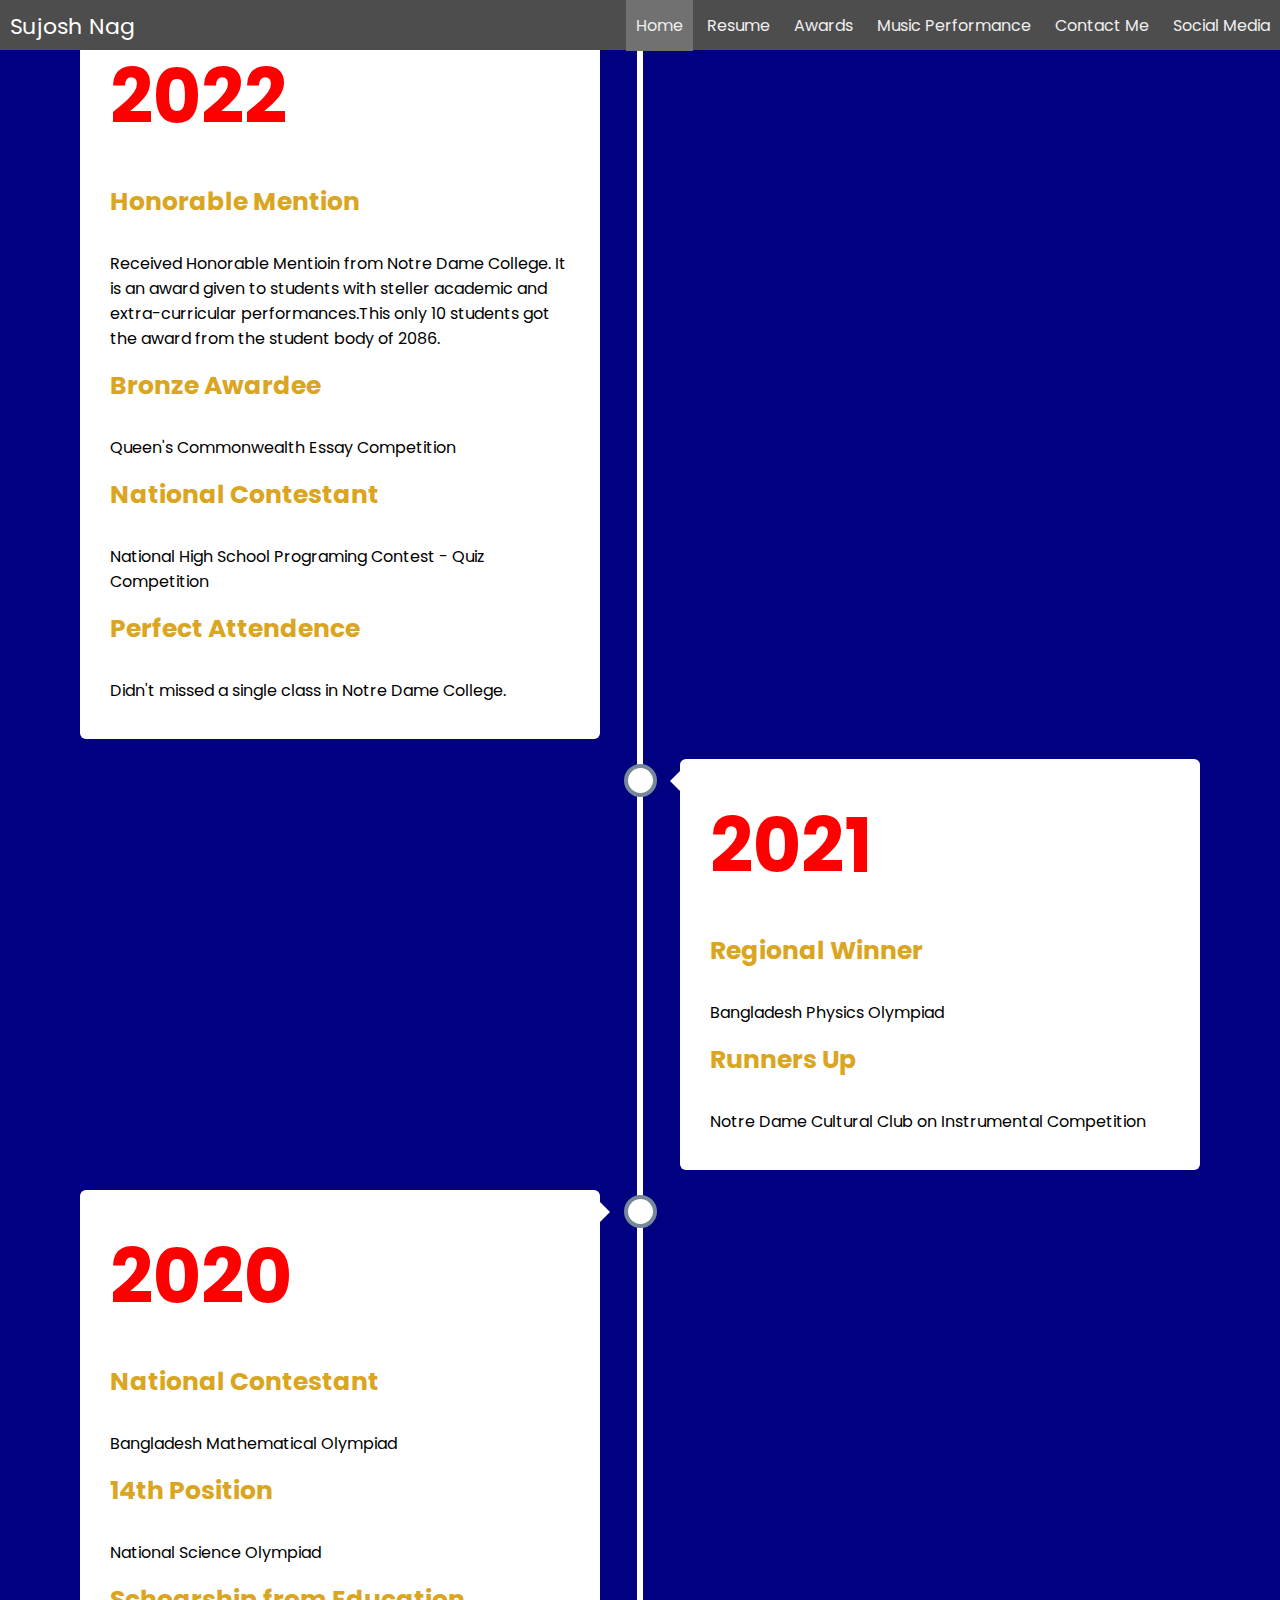
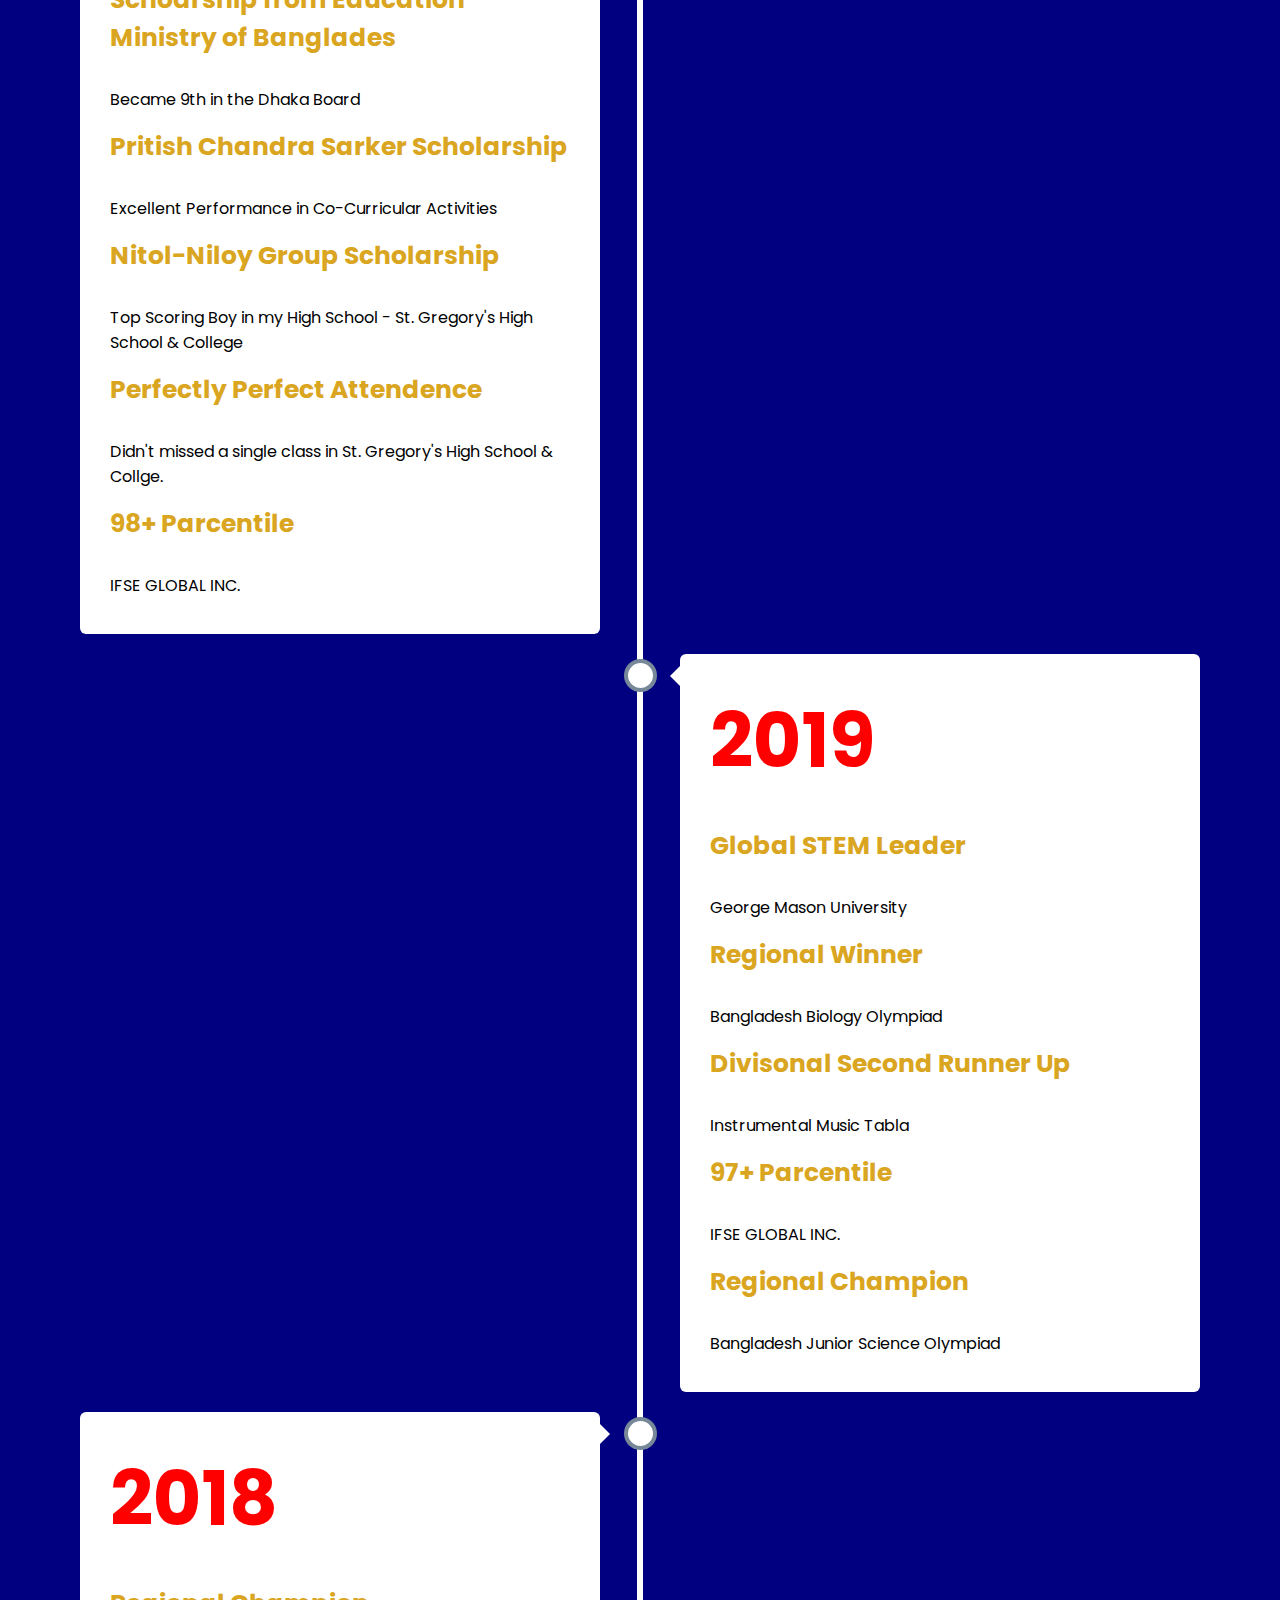
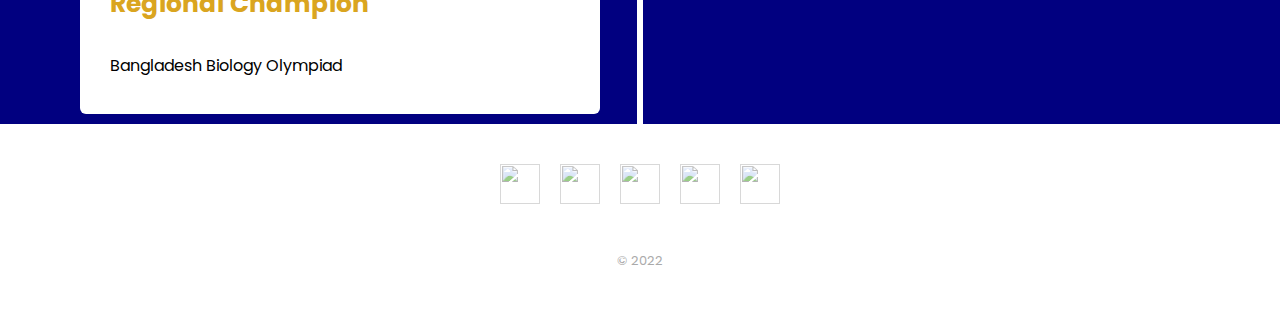
==== awards.html @ 4efce1bf "Update awards.html" ====
<!DOCTYPE html>
<html lang="en">
<head>
    <meta charset="UTF-8">
    <meta http-equiv="X-UA-Compatible" content="IE=edge">
    <meta name="viewport" content="width=device-width, initial-scale=1.0">
    <link href="https://fonts.googleapis.com/css2?family=Poppins:ital,wght@0,100;0,200;0,300;0,400;0,500;0,600;0,700;0,800;0,900;1,100;1,200;1,300;1,400;1,500;1,600;1,700;1,800;1,900&display=swap" rel="stylesheet">
    <link rel="icon" type="image/x-icon" href="pic.jpg">
    <link rel="stylesheet" href="style.css">
    <title>Awards</title>
</head>
<body>
    <div class="nav">
        <input type="checkbox" id="nav-check">
        <div class="nav-header">
          <div class="nav-title">
            <a href="index.html">Sujosh Nag</a>
          </div>
        </div>
        <div class="nav-btn">
          <label for="nav-check">
            <span></span>
      <span></span>
      <span></span>
          </label>
        </div>
        
        <div class="nav-links">
          <a href="index.html" class="active">Home</a>
          <a href="https://drive.google.com/file/d/1fA4EWYFngh6SGOxEc_usrJKa0qvU5ghC/view?usp=sharing" target="_blank">Resume</a>
          <a href="awards.html">Awards</a>
          <a href="tabla.html" >Music Performance</a>
          <a href="mailto:nagsujosh2004@gmail.com" >Contact Me</a>
          <a href="#social-media" id="sms" onclick="myfunction()">Social Media</a>
        </div>
    </div>
      <div class="animation">
        <div class="timeline">
          <div class="container left">
            <div class="contentvertical">
              <h1>2022</h1>
              <h2>Honorable Mention</h2>
              <p>Received Honorable Mentioin from Notre Dame College. It is an award given to students with steller academic and extra-curricular performances.This only 10 students got the award from the student body of 2086.</p>
              <h2>Bronze Awardee</h2>
              <p>Queen's Commonwealth Essay Competition</p>
              <h2>National Contestant</h2>
              <p>National High School Programing Contest - Quiz Competition</p>
              <h2>Perfect Attendence</h2>
              <p>Didn't missed a single class in Notre Dame College.</p>
            </div>
          </div>
          <div class="container right">
            <div class="contentvertical">
              <h1>2021</h1>
              <h2>Regional Winner</h2>
              <p>Bangladesh Physics Olympiad</p>
              <h2>Runners Up</h2>
              <p>Notre Dame Cultural Club on Instrumental Competition</p>
            </div>
          </div>
          <div class="container left">
            <div class="contentvertical">
              <h1>2020</h1>
              <h2>National Contestant</h2>
              <p>Bangladesh Mathematical Olympiad</p>
              <h2>14th Position</h2>
              <p>National Science Olympiad</p>
              <h2>Schoarship from Education Ministry of Banglades</h2>
              <p>Became 9th in the Dhaka Board</p>
              <h2>Pritish Chandra Sarker Scholarship</h2>
              <p>Excellent Performance in Co-Curricular Activities</p>
              <h2>Nitol-Niloy Group Scholarship</h2>
              <p>Top Scoring Boy in my High School - St. Gregory's High School & College</p>
              <h2>Perfectly Perfect Attendence</h2>
              <p>Didn't missed a single class in St. Gregory's High School & Collge.</p>
              <h2>98+ Parcentile</h2>
              <p>IFSE GLOBAL INC.</p>
            </div>
          </div>
          <div class="container right">
            <div class="contentvertical">
              <h1>2019</h1>
              <h2>Global STEM Leader</h2>
              <p>George Mason University</p>
              <h2>Regional Winner</h2>
              <p>Bangladesh Biology Olympiad</p>
              <h2>Divisonal Second Runner Up</h2>
              <p>Instrumental Music Tabla</p>
              <h2>97+ Parcentile</h2>
              <p>IFSE GLOBAL INC.</p>
              <h2>Regional Champion</h2>
              <p>Bangladesh Junior Science Olympiad</p>
            </div>
          </div>
          <div class="container left">
            <div class="contentvertical">
              <h1>2018</h1>
              <h2>Regional Champion</h2>
              <p>Bangladesh Biology Olympiad</p>
            </div>
        </div>
        </div>
        </div>
        <div id="social-media"class="footer-basic">
          <footer>
              <div class="social"><a href="https://www.facebook.com/sujosh.nag.9"target="_blank"><img src="facebook.svg" alt=""></a><a href="https://www.instagram.com/sujoshnag/"target="_blank"><img src="square-instagram.svg"></a><a href="https://www.linkedin.com/in/sujoshnag/"target="_blank"><img src="linkedin.svg" alt=""></a><a href="https://github.com/nagsujosh"target="_blank"><img src="github.svg" alt=""></a><a href="https://drive.google.com/file/d/1fA4EWYFngh6SGOxEc_usrJKa0qvU5ghC/view?usp=sharing" target="_blank"><img src="cv.png" alt=""></a></div>
              <p class="copyright">© 2022</p>
          </footer>
      </div>
      <script src="https://ajax.googleapis.com/ajax/libs/jquery/3.3.1/jquery.min.js"></script>
    <script>
    $(document).ready(function(){
      $("a").on('click', function(event) {
            if (this.hash !== "") {
          event.preventDefault();
              var hash = this.hash;
              $('html, body').animate({
            scrollTop: $(hash).offset().top
          }, 800, function(){
            window.location.hash = hash;
          });
          
        } 
      });
    });
    
    </script>
    <script>
      function myfunction(){
        if(window.innerWidth<=850){
                window.location.reload();
                window.scrollTo(0, document.body.scrollHeight);
              }
      }
    </script>

</body>
</html>
---- style.css ----
@import url('https://fonts.googleapis.com/css2?family=Poppins:ital,wght@0,100;0,200;0,300;0,400;0,500;0,600;0,700;0,800;0,900;1,100;1,200;1,300;1,400;1,500;1,600;1,700;1,800;1,900&display=swap');
* {
  box-sizing: border-box;
}
body {
  margin: 0px;
  font-family: 'Poppins', sans-serif;
}
.active{
    background-color: rgba(0, 0, 0, 0.3);
}
.hero {
    width: 100%;
    height: 100vh;
    background-color: #010080;
    background-position: center;
    position: relative;
    overflow: hidden;
}
.cube img{
    animation: bubble 5s linear infinite;
    
}
.cube{
    width:50%;
}
button{
    padding:10px 25px;
    background: #010080;
    text-decoration-color: white;
    border-radius: 30px;
    border: 2px solid white;
    outline:none;
    cursor:pointer;
}
button a {
  text-decoration: none;
}
button a span{
  color: white;
  font-size: 16px;
}
.content{
    color: #fbfcfd;
    position:absolute;
    top:50%;
    left:5%;
    transform:translateY(-50%);
    z-index: 2;
}
h1{
  font-size:65px;
    margin:10px 0 30px 0;
}
.contentvertical h1{
    font-size:75px;
    margin:10px 0 30px 0;
    color: red;
}
h2 {
    font-size:25px;
    margin: 10px 0 30px 0; 
    color: goldenrod;
}
.timeline .h1{
  color: goldenrod;
}
.picture{
    position:absolute;
    right:-200px;
    top:100px;

}
@keyframes ani1{
    100%{
        opacity:1;
        transform:scale(.9);
    }
}
.side-bar{
    width:60px;
    height: 100vh;
    background:linear-gradient(#00545d,#000729);
    opacity:0.5;
    position:absolute;
    right:0;
    top:0;
    z-index: 2;
}
.intro:before{
    content:'';
    animation:animate infinite 8s;
}
@keyframes animate{
    0%{
        content: 'A Student';
    }
    25%{
        content: 'A Percussionist';
    }
    50%{
        content:'An Athlete';
    }
    75%{
        content:'A Learner';
    }
    100% {
        content: 'A Coder';
    }
}
@keyframes bubble{
    0%{
        transform:translateY(0);
        opacity:1;
    }
   50% {
       transform: rotate(180deg);
       opacity: 1;
   }
}
.nav{
    z-index: 2;
}
.cubepic{
    z-index: 1;
}
.content{
  z-index: 1;
}
.cube img{
    animation: bubble 5s linear infinite;
}
.cube{
    width:50%;
}
@keyframes bubble{
     0%{
         transform:translateY(0);
         opacity:1;
     }
    50% {
        transform: rotate(180deg);
        opacity: 1;
    }
}
.cubepic {
    position: absolute;
    right: 50px;
    top: 100px;
}
@-webkit-keyframes fade {
    from {
        opacity: .4
    }

    to {
        opacity: 1
    }
}
@keyframes fade {
    from {
        opacity: .4
    }

    to {
        opacity: 1
    }
}
.animation {
    animation:ani1 .5s ease-out forwards;
}
.main{
    background: white;
}
.container {
  padding: 10px 40px;
  position: relative;
  background-color: inherit;
  width: 50%;
}
.container::after {
  content: '';
  position: absolute;
  width: 25px;
  height: 25px;
  right: -17px;
  background-color: white;
  border: 4px solid lightslategrey;
  top: 15px;
  border-radius: 50%;
  z-index: 1;
}
.left {
  left: 0;
}
.right {
  left: 50%;
}
.left::before {
  content: " ";
  height: 0;
  position: absolute;
  top: 22px;
  width: 0;
  z-index: 1;
  right: 30px;
  border: medium solid white;
  border-width: 10px 0 10px 10px;
  border-color: transparent transparent transparent white;
}
.right::before {
  content: " ";
  height: 0;
  position: absolute;
  top: 22px;
  width: 0;
  z-index: 1;
  left: 30px;
  border: medium solid white;
  border-width: 10px 10px 10px 0;
  border-color: transparent white transparent transparent;
}
.right::after {
  left: -16px;
}
.contentvertical {
  padding: 20px 30px;
  background-color: white;
  position: relative;
  border-radius: 6px;
}
.timeline {
  position: relative;
  max-width: 1200px;
  margin: 0 auto;
  margin-bottom: 0;
}
.timeline::after {
  content: '';
  position: absolute;
  width: 6px;
  background-color: white;
  top: 0;
  bottom: 0;
  left: 50%;
  margin-left: -3px;
}
.nav {
  height: 50px;
  width: 100%;
  background-color: #4d4d4d;
  position: relative;
}
.nav > .nav-header {
    display: inline;
  }
.nav > .nav-header > .nav-title{
  display: inline-block;
  padding: 10px 10px 10px 10px;
}
.nav > .nav-header > .nav-title a{
  font-size: 22px;
  color: #fff;
  text-decoration: none;
}
.nav > .nav-btn {
  display: none;
}
.nav > .nav-links {
  display: inline;
  float: right;
  font-size: 16px;
}
.nav > .nav-links > a {
  display: inline-block;
  padding: 13px 10px 13px 10px;
  text-decoration: none;
  color: #efefef;
}
.nav > .nav-links > a:hover {
  background-color: rgba(0, 0, 0, 0.3);
}
.nav > #nav-check {
  display: none;
}
@media (max-width:1000px) {
  .content{
      margin-top: 20%;
  }
  .cubepic{
     display: block;
margin-left: auto;
margin-right: auto;
}
}
@media (max-width:850px) {

  .nav > .nav-btn {
    display: inline-block;
    position: absolute;
    right: 0px;
    top: 0px;
  }
  .content{
      margin-top: 150px;
  }
  .nav > .nav-btn > label {
    display: inline-block;
    width: 50px;
    height: 50px;
    padding: 13px;
  }
  #footer-basic{
   z-index: 100;
  }
  .cube{
    display: fixed;
    margin-left: 2%;
}
  .nav > .nav-btn > label:hover,.nav  #nav-check:checked ~ .nav-btn > label {
    background-color: rgba(0, 0, 0, 0.3);
  }
  .nav  #nav-check:checked ~ .content > .animation{
      z-index: 1;
  }
  .nav > .nav-btn > label > span {
    display: block;
    width: 25px;
    height: 10px;
    border-top: 2px solid #eee;
  }
  .nav > .nav-links {
    position: absolute;
    display: block;
    width: 100%;
    background-color: #333;
    height: 100vh;
    transition: all 0.3s ease-in;
    overflow-y: hidden;
    top: 50px;
    left: 0px;
    z-index: 100;
  }
  .nav > .nav-links > a {
    display: block;
    width: 100%;
  }
  .nav > #nav-check:not(:checked) ~ .nav-links {
    height: 0px;
  }
  .nav > #nav-check:checked ~ .nav-links {
    height: calc(100vh - 50px);
    overflow-y: auto;
  }
}
@media screen and (max-width: 600px) {
  .timeline::after {
  left: 31px;
  }
  .container {
  width: 100%;
  padding-left: 70px;
  padding-right: 25px;
}
.nav > #nav-check:checked ~ .nav-links #sms:onclick ~ .nav{
    z-index: 100;
}
  .container::before {
  left: 60px;
  border: medium solid white;
  border-width: 10px 10px 10px 0;
  border-color: transparent white transparent transparent;
  } 
  .left::after, .right::after {
  left: 15px;
  }
  .right {
    left: 0%;
  }
  .mySlides iframe{
    width: 80%;
    }
  .mySlides iframe .num4{
    height: 100%;
  }
}
body{
  background-color: #010080;
}
.nav{
  position: fixed;
  margin-top: 0;
}
.footer-basic {
  padding:40px 0;
  background-color:#ffffff;
  color:#4b4c4d;
  width: 100%;
  z-index: -1;
}
.mySlides {
  display: none;
  margin-top: 0%;
}
.slideshow-container {
  max-width: 1000px;
  height: 1000px;
  position: relative;
  margin: auto;
  z-index: 1;
  background-color: #010080;
  margin-top: 10%;
  display: block;
  margin-left: auto;
  margin-right: auto;
}
iframe{
  margin-top: 10%;
}
.special{
  display: flex;
}
.spcl{
  flex: 1;
}
.spcl:first-child{
  margin-right: 0;
}
.prev, .next, .next {
  cursor: pointer;
  position: absolute;
  top: 30%;
  width: auto;
  padding: 16px;
  margin-top: -22px;
  color: white;
  font-weight: bold;
  font-size: 18px;
  transition: 0.6s ease;
  border-radius: 0 3px 3px 0;
  user-select: none;
}
.next {
  right: 0;
  border-radius: 3px 0 0 3px;
}
.prev:hover, .next:hover {
    background-color: lightslategrey;
}
.text {
  color: #f2f2f2;
  font-size: 15px;
  padding: 8px 12px;
  position: absolute;
  bottom: 8px;
  width: 100%;
  text-align: center;
  display: block;
  background-color: lightslategrey;
}
.numbertext {
  color: #f2f2f2;
  font-size: 12px;
  position: absolute;
  left: 50%;
  margin-top: 0%;
  transform: translate(-50%, -50%);
}
.dot {
  cursor: pointer;
  height: 15px;
  width: 15px;
  margin: 0 2px;
  background-color: #bbb;
  border-radius: 50%;
  display: inline-block;
  transition: background-color 0.6s ease;
}
.active, .dot:hover {
  background-color: #717171;
}
.fade {
  -webkit-animation-name: fade;
  -webkit-animation-duration: 1.5s;
  animation-name: fade;
  animation-duration: 1.5s;
}
@-webkit-keyframes fade {
  from {
    opacity: .4
  }

  to {
    opacity: 1
  }
}

@keyframes fade {
  from {
    opacity: .4
  }

to {
    opacity: 1
}
}
@media only screen and (max-width: 300px) {
  .prev, .next, .text {
      font-size: 11px;
  }
}

.footer-basic ul a:hover {
  opacity:1;
}
  
.footer-basic .social {
  text-align:center;
  padding-bottom:25px;
}
.footer-basic .social > a img{
  font-size:24px;
  width:40px;
  height:40px;
  line-height:20px;
  opacity:0.8;
}
.footer-basic .social > a {
  font-size:24px;
  width:40px;
  height:40px;
  line-height:20px;
  display:inline-block;
  text-align:center;
  margin:0 10px;
  color:inherit;
  opacity:0.75;
}
.footer-basic .social > a:hover {
  opacity: 0.9;
}
.footer-basic .social > a img:hover{
  opacity: 1;
}
.footer-basic .copyright {
  margin-top:15px;
  text-align:center;
  font-size:13px;
  color:#aaa;
  margin-bottom:0;
  }
.spcl-div{
  height: 1000px;
}
.animation button:hover{    
  background-color: #00001a;
  display:inline-block;
  text-decoration: none;
}
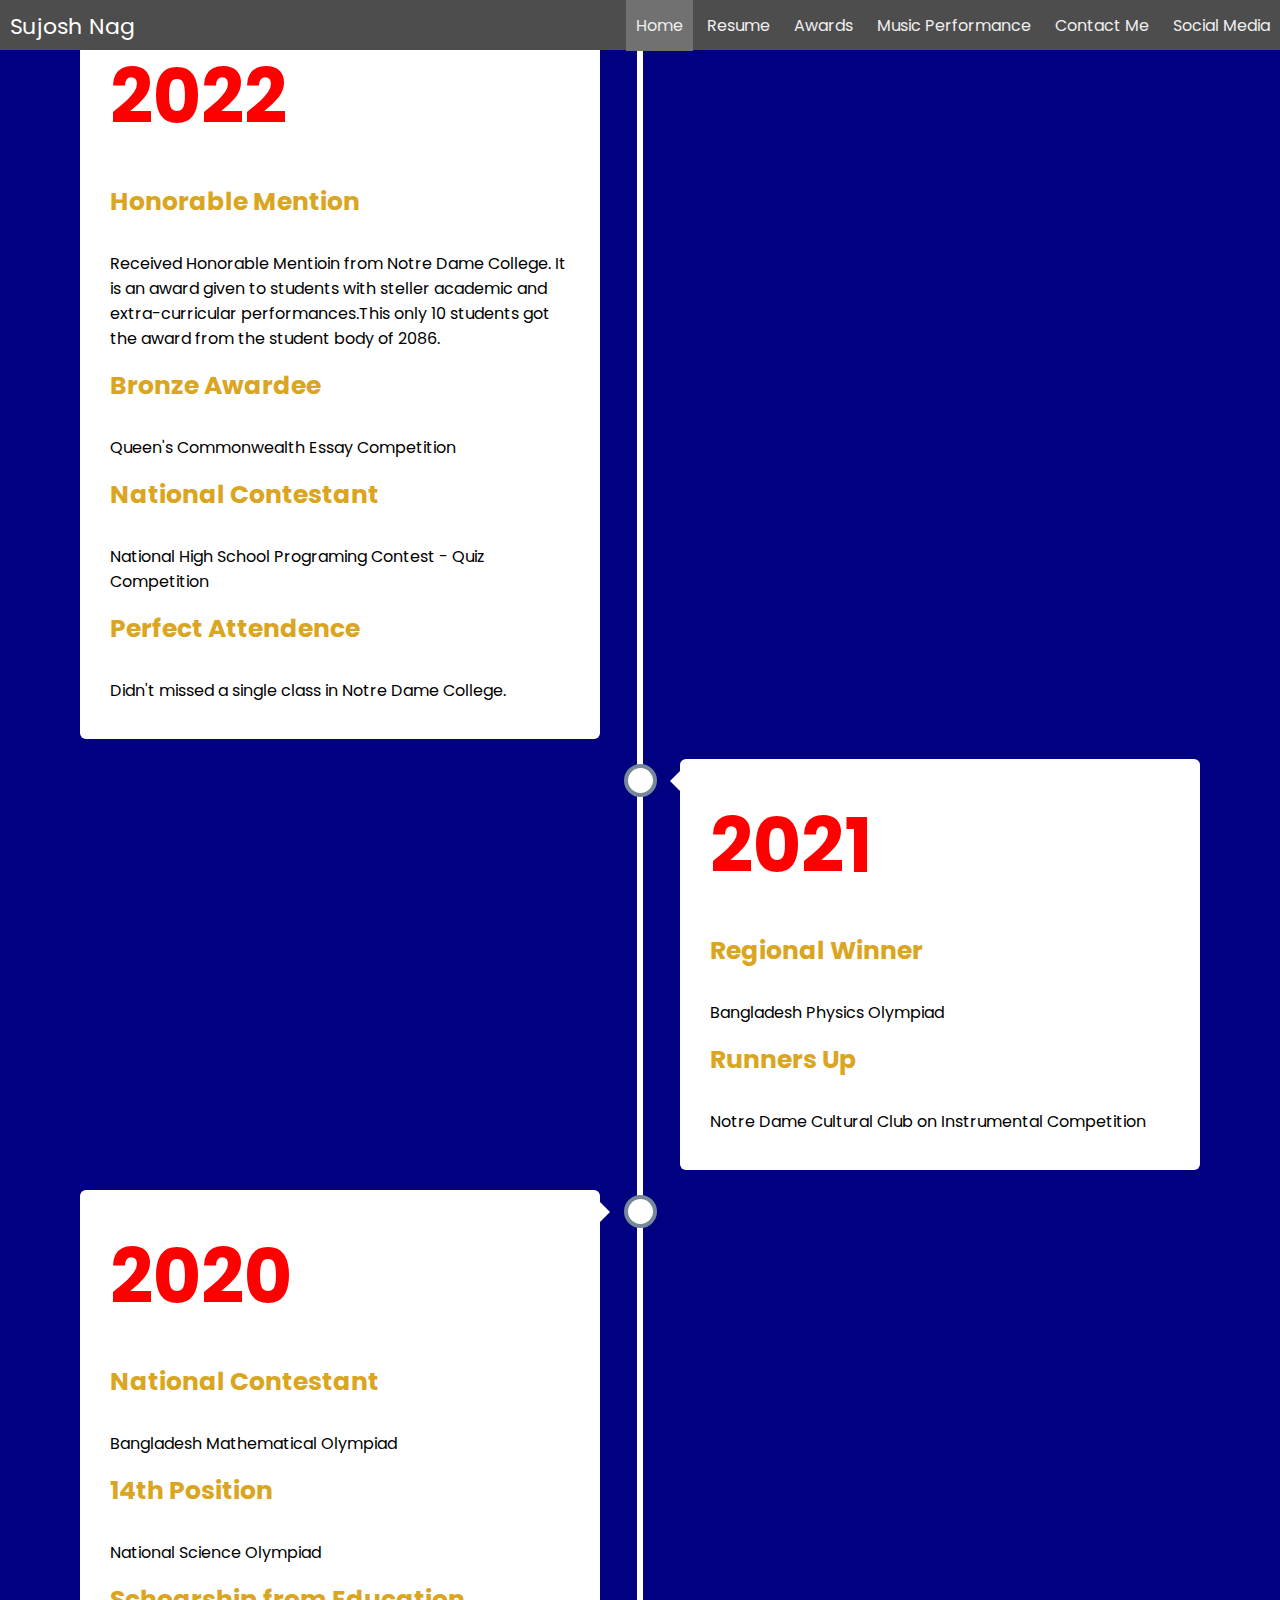
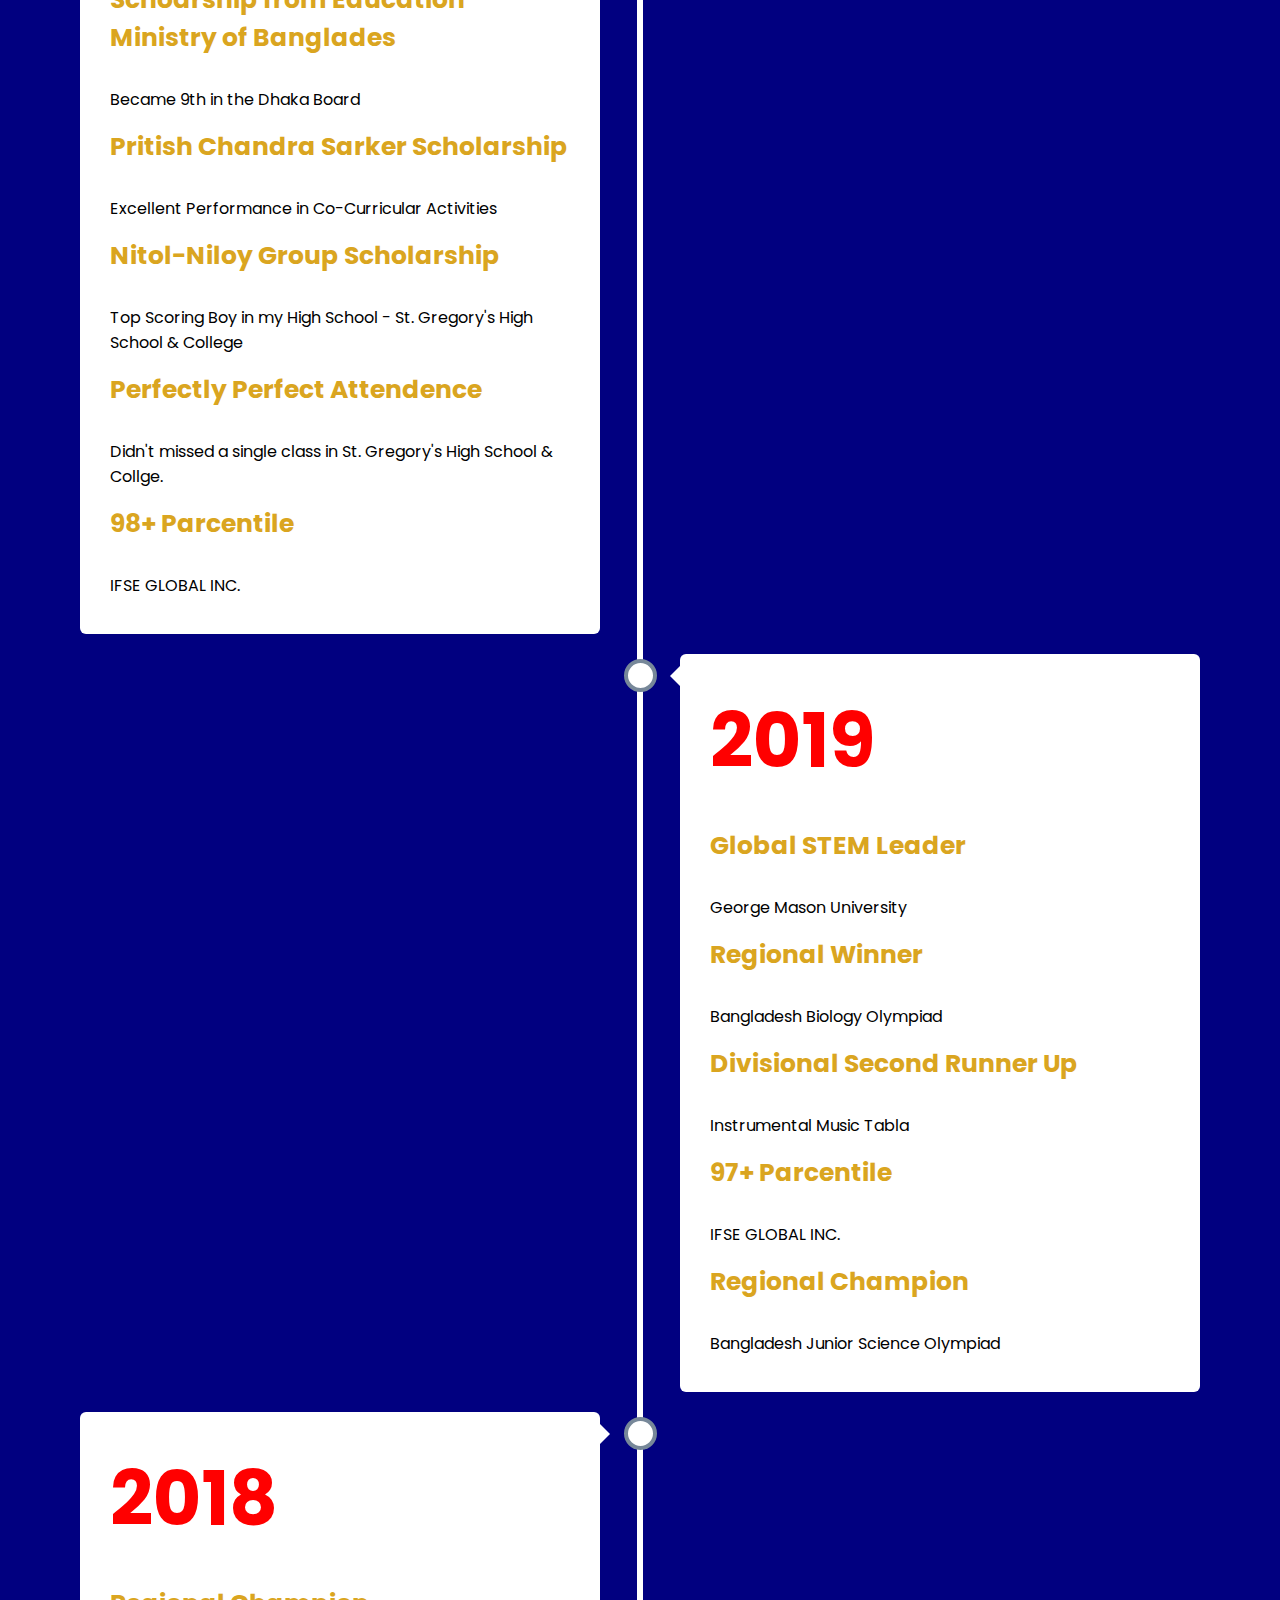
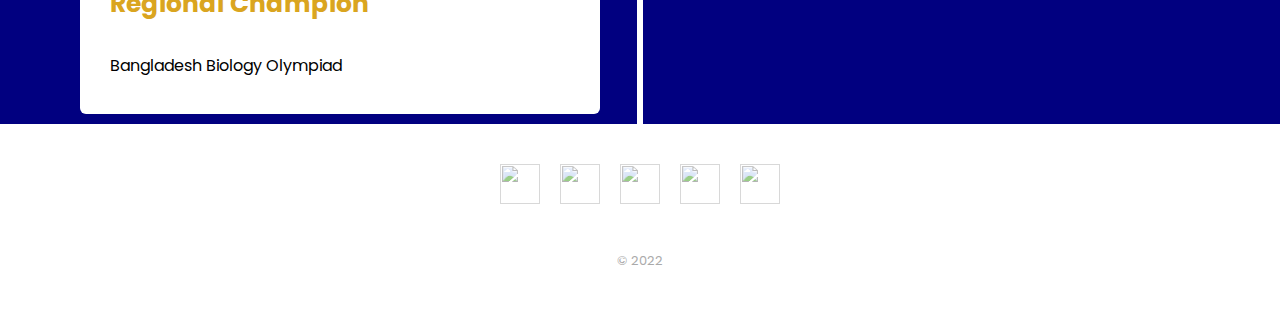
==== commit 7360a0c6: "Update awards.html" ====
--- a/awards.html
+++ b/awards.html
@@ -84,7 +84,7 @@
               <p>George Mason University</p>
               <h2>Regional Winner</h2>
               <p>Bangladesh Biology Olympiad</p>
-              <h2>Divisonal Second Runner Up</h2>
+              <h2>Divisional Second Runner Up</h2>
               <p>Instrumental Music Tabla</p>
               <h2>97+ Parcentile</h2>
               <p>IFSE GLOBAL INC.</p>
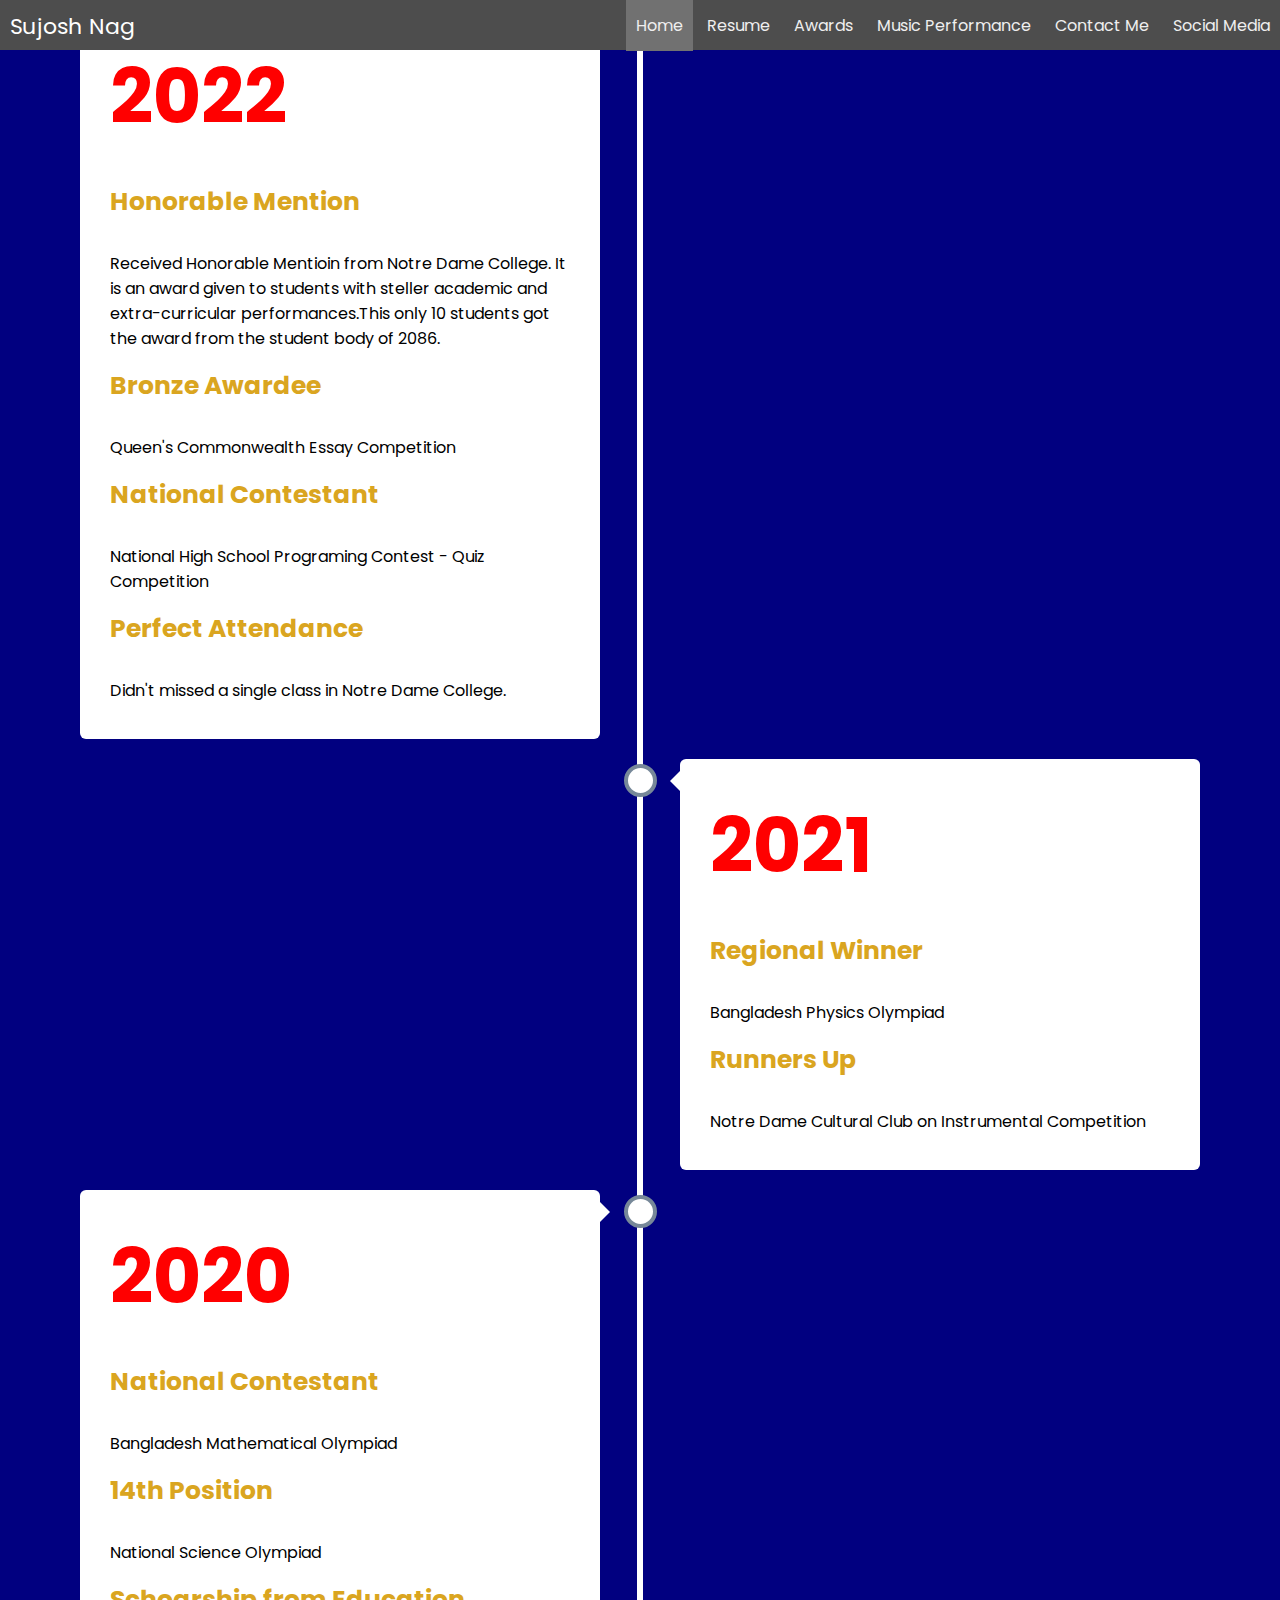
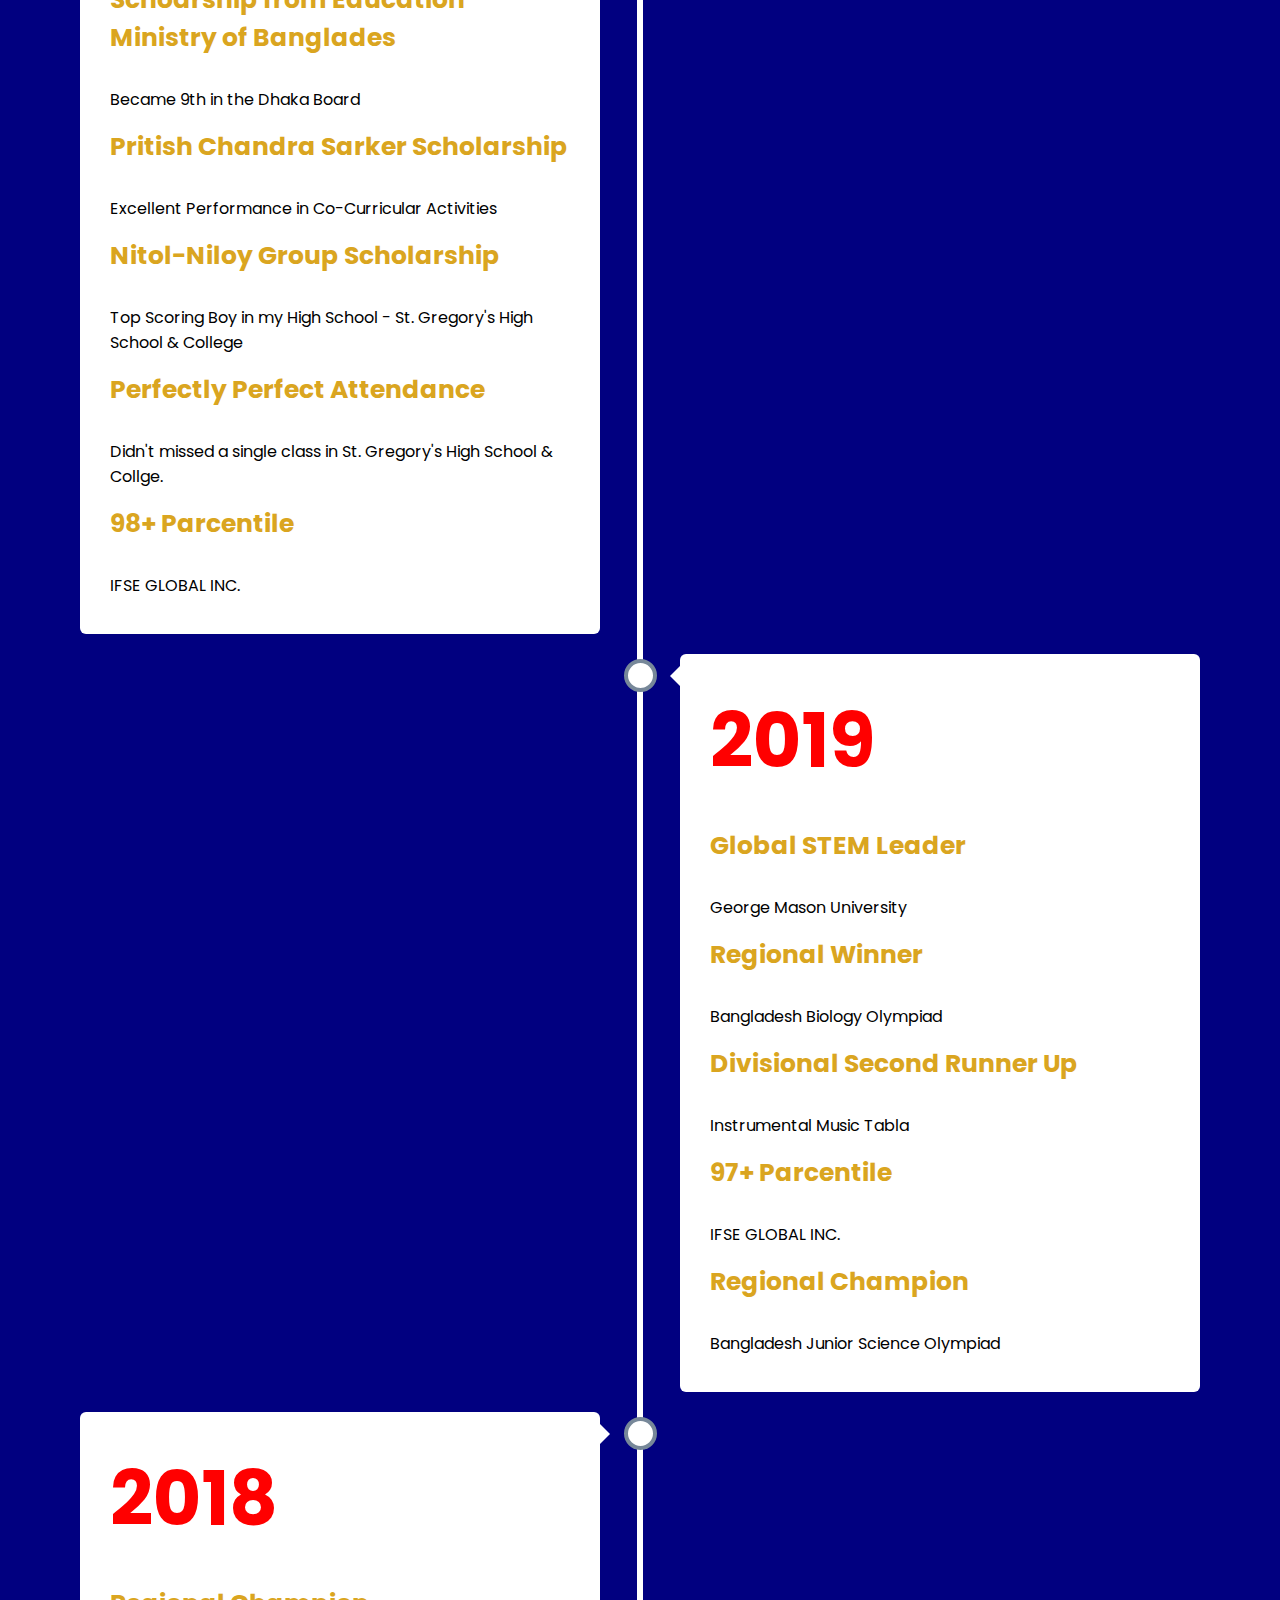
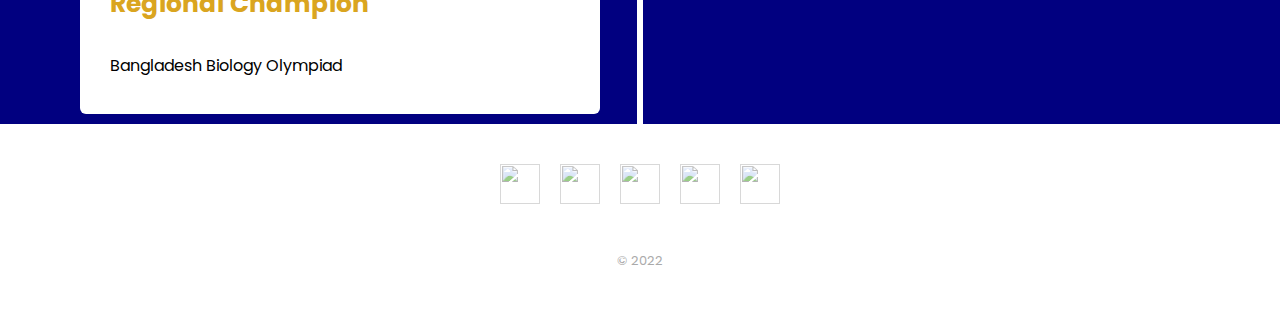
==== commit 755f897e: "Update awards.html" ====
--- a/awards.html
+++ b/awards.html
@@ -45,7 +45,7 @@
               <p>Queen's Commonwealth Essay Competition</p>
               <h2>National Contestant</h2>
               <p>National High School Programing Contest - Quiz Competition</p>
-              <h2>Perfect Attendence</h2>
+              <h2>Perfect Attendance</h2>
               <p>Didn't missed a single class in Notre Dame College.</p>
             </div>
           </div>
@@ -71,7 +71,7 @@
               <p>Excellent Performance in Co-Curricular Activities</p>
               <h2>Nitol-Niloy Group Scholarship</h2>
               <p>Top Scoring Boy in my High School - St. Gregory's High School & College</p>
-              <h2>Perfectly Perfect Attendence</h2>
+              <h2>Perfectly Perfect Attendance</h2>
               <p>Didn't missed a single class in St. Gregory's High School & Collge.</p>
               <h2>98+ Parcentile</h2>
               <p>IFSE GLOBAL INC.</p>
